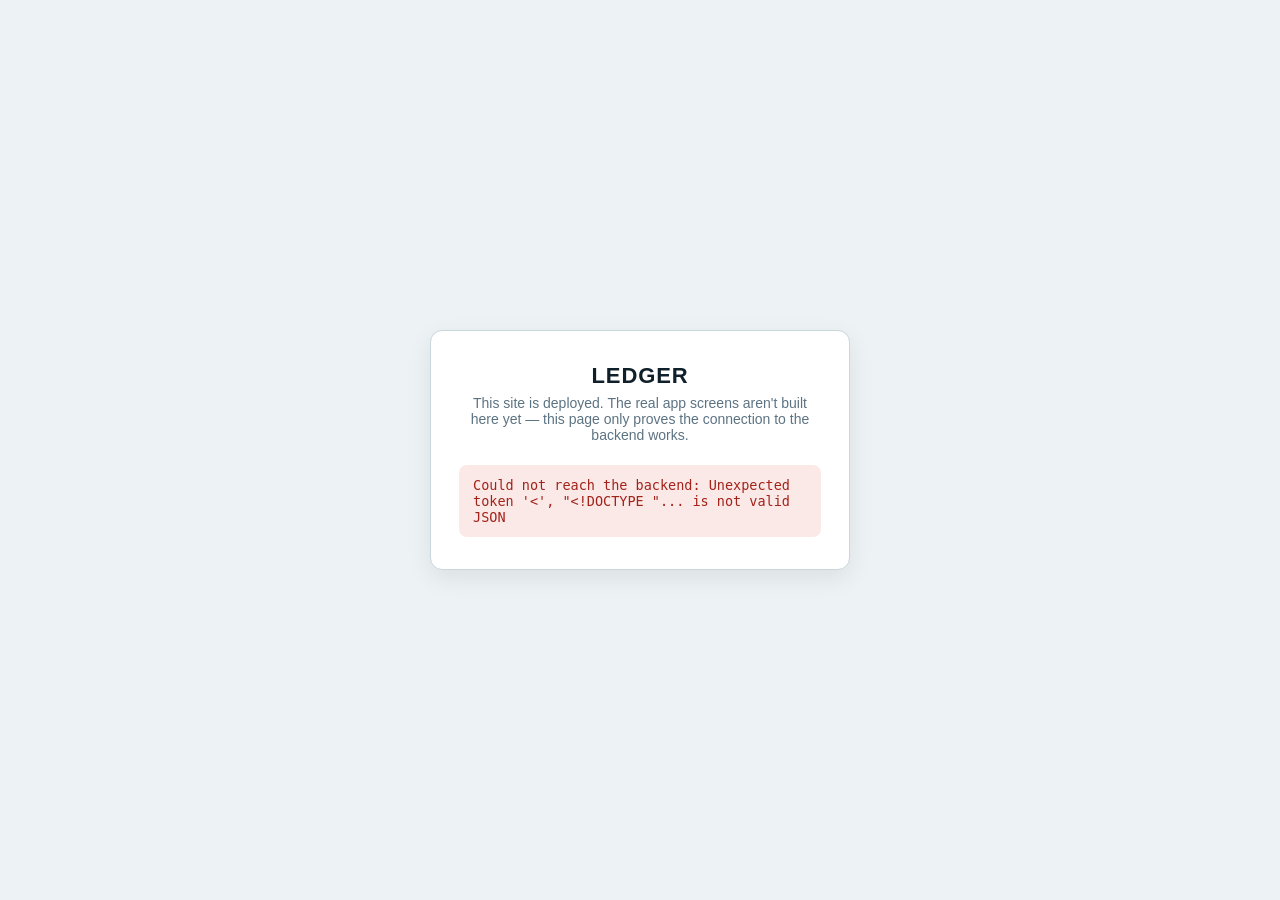
==== public/index.html @ 91eb321e "Connect to cloudfare Connect to CloudFare" ====
<!doctype html>
<html lang="en">
<head>
<meta charset="utf-8">
<meta name="viewport" content="width=device-width, initial-scale=1">
<title>Ledger</title>
<style>
  :root {
    --frost: #EDF2F4; --ice: #FFFFFF; --ink: #10202A; --steel: #5C7382;
    --chill: #0A6E7E; --chill-wash: #E3F1F3;
    --clear: #17703F; --clear-wash: #E5F4EC;
    --short: #A3221A; --short-wash: #FBE9E7;
    --rule: #C9D6DC;
  }
  @media (prefers-color-scheme: dark) {
    :root {
      --frost: #0B161C; --ice: #142530; --ink: #EAF2F5; --steel: #90A7B3;
      --chill: #3FBFD1; --chill-wash: #17323A;
      --clear: #57CE95; --clear-wash: #12301F;
      --short: #FF8C7A; --short-wash: #331612;
      --rule: #28414C;
    }
  }
  * { box-sizing: border-box; }
  body {
    margin: 0; min-height: 100vh; display: flex; align-items: center; justify-content: center;
    background: var(--frost); color: var(--ink);
    font-family: -apple-system, "Segoe UI", Roboto, Arial, sans-serif;
    padding: 24px;
  }
  .card {
    background: var(--ice); border: 1px solid var(--rule); border-radius: 12px;
    padding: 32px 28px; max-width: 420px; width: 100%; text-align: center;
    box-shadow: 0 8px 24px rgba(16,32,42,.08);
  }
  h1 { margin: 0 0 6px; font-size: 22px; letter-spacing: .04em; text-transform: uppercase; }
  p.sub { margin: 0 0 22px; color: var(--steel); font-size: 14px; }
  .status {
    font-family: ui-monospace, "SFMono-Regular", Consolas, monospace;
    font-size: 13.5px; padding: 12px 14px; border-radius: 8px; text-align: left;
    background: var(--rule); color: var(--steel);
  }
  .status.ok { background: var(--clear-wash); color: var(--clear); }
  .status.bad { background: var(--short-wash); color: var(--short); }
</style>
</head>
<body>
  <div class="card">
    <h1>Ledger</h1>
    <p class="sub">This site is deployed. The real app screens aren't built here yet — this page only proves the connection to the backend works.</p>
    <div class="status" id="status">Checking backend connection…</div>
  </div>

  <script>
    fetch('/api', {
      method: 'POST',
      headers: { 'Content-Type': 'text/plain' },
      body: JSON.stringify({ fn: 'login', payload: { pin: '0000' } })
    })
      .then(function (res) { return res.json(); })
      .then(function (data) {
        var el = document.getElementById('status');
        if (data && typeof data.ok === 'boolean') {
          el.className = 'status ok';
          el.textContent = 'Backend connected. (Response: ' + JSON.stringify(data) + ')';
        } else {
          el.className = 'status bad';
          el.textContent = 'Backend replied, but not in the expected shape: ' + JSON.stringify(data);
        }
      })
      .catch(function (err) {
        var el = document.getElementById('status');
        el.className = 'status bad';
        el.textContent = 'Could not reach the backend: ' + err.message;
      });
  </script>
</body>
</html>
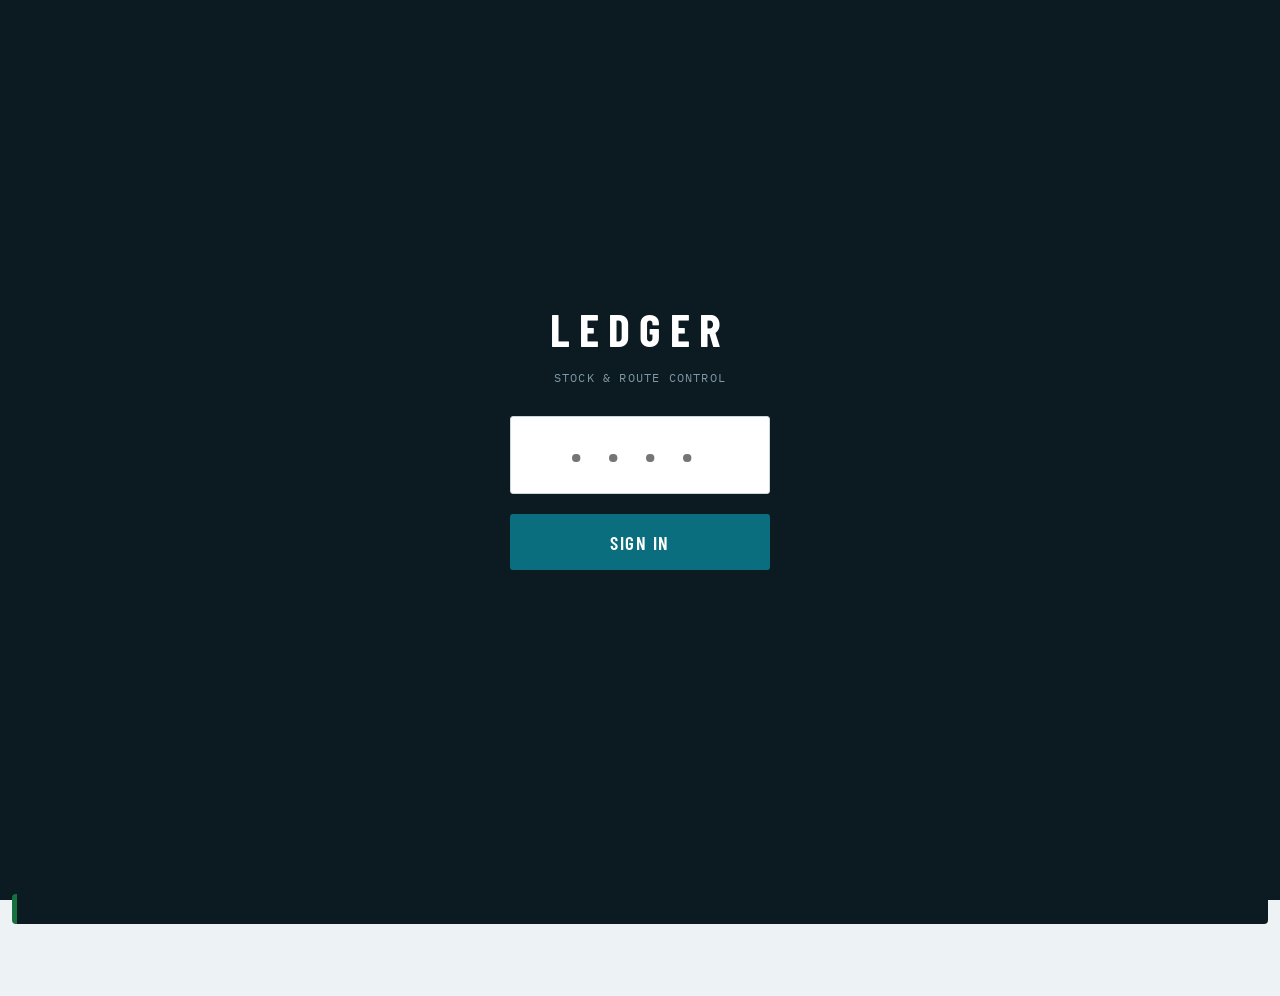
==== commit adeb10ee: "Building the real App" ====
--- a/public/index.html
+++ b/public/index.html
@@ -2,77 +2,167 @@
 <html lang="en">
 <head>
 <meta charset="utf-8">
-<meta name="viewport" content="width=device-width, initial-scale=1">
+<meta name="viewport" content="width=device-width, initial-scale=1, maximum-scale=1">
+<meta name="theme-color" content="#0A6E7E">
 <title>Ledger</title>
-<style>
-  :root {
-    --frost: #EDF2F4; --ice: #FFFFFF; --ink: #10202A; --steel: #5C7382;
-    --chill: #0A6E7E; --chill-wash: #E3F1F3;
-    --clear: #17703F; --clear-wash: #E5F4EC;
-    --short: #A3221A; --short-wash: #FBE9E7;
-    --rule: #C9D6DC;
-  }
-  @media (prefers-color-scheme: dark) {
-    :root {
-      --frost: #0B161C; --ice: #142530; --ink: #EAF2F5; --steel: #90A7B3;
-      --chill: #3FBFD1; --chill-wash: #17323A;
-      --clear: #57CE95; --clear-wash: #12301F;
-      --short: #FF8C7A; --short-wash: #331612;
-      --rule: #28414C;
-    }
-  }
-  * { box-sizing: border-box; }
-  body {
-    margin: 0; min-height: 100vh; display: flex; align-items: center; justify-content: center;
-    background: var(--frost); color: var(--ink);
-    font-family: -apple-system, "Segoe UI", Roboto, Arial, sans-serif;
-    padding: 24px;
-  }
-  .card {
-    background: var(--ice); border: 1px solid var(--rule); border-radius: 12px;
-    padding: 32px 28px; max-width: 420px; width: 100%; text-align: center;
-    box-shadow: 0 8px 24px rgba(16,32,42,.08);
-  }
-  h1 { margin: 0 0 6px; font-size: 22px; letter-spacing: .04em; text-transform: uppercase; }
-  p.sub { margin: 0 0 22px; color: var(--steel); font-size: 14px; }
-  .status {
-    font-family: ui-monospace, "SFMono-Regular", Consolas, monospace;
-    font-size: 13.5px; padding: 12px 14px; border-radius: 8px; text-align: left;
-    background: var(--rule); color: var(--steel);
-  }
-  .status.ok { background: var(--clear-wash); color: var(--clear); }
-  .status.bad { background: var(--short-wash); color: var(--short); }
-</style>
+<link rel="stylesheet" href="styles.css">
 </head>
 <body>
-  <div class="card">
-    <h1>Ledger</h1>
-    <p class="sub">This site is deployed. The real app screens aren't built here yet — this page only proves the connection to the backend works.</p>
-    <div class="status" id="status">Checking backend connection…</div>
+
+<!-- ── LOGIN ─────────────────────────────────────────────── -->
+<div id="login" class="login">
+  <div class="mark">Ledger</div>
+  <div class="sub">STOCK &amp; ROUTE CONTROL</div>
+  <input id="pin" type="tel" inputmode="numeric" maxlength="4" placeholder="••••" aria-label="Enter your PIN">
+  <button id="loginBtn">Sign in</button>
+  <div id="loginErr" class="err"></div>
+</div>
+
+<!-- ── APP ───────────────────────────────────────────────── -->
+<div id="app" style="display:none">
+  <div class="topbar">
+    <div class="brand">Ledger</div>
+    <div class="who">
+      <span id="uName"></span><br><span id="uRole"></span>
+      <button class="signout" onclick="doLogout()">Sign out</button>
+    </div>
   </div>
 
-  <script>
-    fetch('/api', {
-      method: 'POST',
-      headers: { 'Content-Type': 'text/plain' },
-      body: JSON.stringify({ fn: 'login', payload: { pin: '0000' } })
-    })
-      .then(function (res) { return res.json(); })
-      .then(function (data) {
-        var el = document.getElementById('status');
-        if (data && typeof data.ok === 'boolean') {
-          el.className = 'status ok';
-          el.textContent = 'Backend connected. (Response: ' + JSON.stringify(data) + ')';
-        } else {
-          el.className = 'status bad';
-          el.textContent = 'Backend replied, but not in the expected shape: ' + JSON.stringify(data);
-        }
-      })
-      .catch(function (err) {
-        var el = document.getElementById('status');
-        el.className = 'status bad';
-        el.textContent = 'Could not reach the backend: ' + err.message;
-      });
-  </script>
+  <div class="wrap">
+
+    <!-- HOME -->
+    <section id="s-home" class="screen on">
+      <div class="eyebrow" id="todayLabel">Today</div>
+      <h1 style="margin:2px 0 14px">Position</h1>
+
+      <div class="stats">
+        <div class="stat"><div class="k">Sales today</div><div class="v" id="mSales">—</div></div>
+        <div class="stat"><div class="k">Cash in</div><div class="v" id="mCash">—</div></div>
+        <div class="stat"><div class="k">On credit</div><div class="v" id="mCredit">—</div></div>
+        <div class="stat warn"><div class="k">Expiring</div><div class="v" id="mExp">—</div></div>
+      </div>
+
+      <div class="eyebrow" style="margin:22px 0 8px">Record</div>
+      <div class="tiles" id="tiles"></div>
+
+      <div id="reconHome"></div>
+    </section>
+
+    <!-- STOCK IN -->
+    <section id="s-stockin" class="screen">
+      <button class="back" onclick="go('home')">← Back</button>
+      <h2>Receive into cold room</h2>
+      <div class="card">
+        <label><span class="lbl">Date</span><input type="date" id="si_date"></label>
+        <label><span class="lbl">Product</span><select id="si_sku"></select></label>
+        <label><span class="lbl">Batch number</span><input id="si_batch" placeholder="B-1180"></label>
+        <label><span class="lbl">Quantity</span><input type="number" inputmode="numeric" id="si_qty" min="1"></label>
+        <label><span class="lbl">Production date</span><input type="date" id="si_prod"></label>
+        <label><span class="lbl">Expiry date</span><input type="date" id="si_exp"></label>
+        <label><span class="lbl">Unit cost</span><input type="number" inputmode="decimal" id="si_cost"></label>
+        <label><span class="lbl">Source</span><input id="si_src" value="Production"></label>
+        <button onclick="submit('submitStockIn', collectStockIn)">Record receipt</button>
+      </div>
+    </section>
+
+    <!-- LOAD OUT -->
+    <section id="s-loadout" class="screen">
+      <button class="back" onclick="go('home')">← Back</button>
+      <h2>Issue to marketer</h2>
+      <div class="card">
+        <label><span class="lbl">Date</span><input type="date" id="lo_date"></label>
+        <label><span class="lbl">Marketer</span><select id="lo_mkt"></select></label>
+        <label><span class="lbl">Destination</span><select id="lo_dest"></select></label>
+        <label><span class="lbl">Product</span><select id="lo_sku"></select></label>
+        <label><span class="lbl">Batch</span><select id="lo_batch"></select></label>
+        <label><span class="lbl">Quantity</span><input type="number" inputmode="numeric" id="lo_qty" min="1"></label>
+        <label><span class="lbl">Crates out</span><input type="number" inputmode="numeric" id="lo_crates" value="0"></label>
+        <button onclick="submit('submitLoadOut', collectLoadOut)">Issue stock</button>
+      </div>
+    </section>
+
+    <!-- SALE -->
+    <section id="s-sale" class="screen">
+      <button class="back" onclick="go('home')">← Back</button>
+      <h2>Record sale</h2>
+      <div class="card">
+        <label><span class="lbl">Date</span><input type="date" id="sa_date"></label>
+        <label id="sa_mktWrap"><span class="lbl">Marketer</span><select id="sa_mkt"></select></label>
+        <label><span class="lbl">Location</span><select id="sa_loc"></select></label>
+        <label><span class="lbl">Customer</span><input id="sa_cust" placeholder="Shop or trader name"></label>
+        <label><span class="lbl">Product</span><select id="sa_sku"></select></label>
+        <label><span class="lbl">Quantity</span><input type="number" inputmode="numeric" id="sa_qty" min="1"></label>
+        <label><span class="lbl">Unit price</span><input type="number" inputmode="decimal" id="sa_price"></label>
+        <label><span class="lbl">Payment</span><select id="sa_pay">
+          <option>Cash</option><option>Transfer</option><option>Credit</option><option>Part Payment</option>
+        </select></label>
+        <div class="stat" style="margin-top:14px"><div class="k">Amount</div><div class="v" id="sa_total">0</div></div>
+        <button onclick="submit('submitSale', collectSale)">Record sale</button>
+      </div>
+    </section>
+
+    <!-- RETURN -->
+    <section id="s-return" class="screen">
+      <button class="back" onclick="go('home')">← Back</button>
+      <h2>Record return</h2>
+      <div class="card">
+        <label><span class="lbl">Date</span><input type="date" id="rt_date"></label>
+        <label id="rt_mktWrap"><span class="lbl">Marketer</span><select id="rt_mkt"></select></label>
+        <label><span class="lbl">Product</span><select id="rt_sku"></select></label>
+        <label><span class="lbl">Batch</span><select id="rt_batch"></select></label>
+        <label><span class="lbl">Quantity</span><input type="number" inputmode="numeric" id="rt_qty" min="1"></label>
+        <label><span class="lbl">Reason</span><select id="rt_reason">
+          <option>Unsold</option><option>Damaged</option><option>Expired</option>
+          <option>Wrong Item</option><option>Customer Rejected</option>
+        </select></label>
+        <label><span class="lbl">Condition</span><select id="rt_cond">
+          <option>Good - Restock</option><option>Pending Write-Off</option>
+        </select></label>
+        <button onclick="submit('submitReturn', collectReturn)">Record return</button>
+      </div>
+    </section>
+
+    <!-- CASH -->
+    <section id="s-cash" class="screen">
+      <button class="back" onclick="go('home')">← Back</button>
+      <h2>Remit cash</h2>
+      <div class="card">
+        <label><span class="lbl">Date</span><input type="date" id="ca_date"></label>
+        <label id="ca_mktWrap"><span class="lbl">Marketer</span><select id="ca_mkt"></select></label>
+        <label><span class="lbl">Amount</span><input type="number" inputmode="decimal" id="ca_amt"></label>
+        <label><span class="lbl">Note</span><input id="ca_note" placeholder="Full / part payment"></label>
+        <button onclick="submit('submitCash', collectCash)">Record remittance</button>
+      </div>
+    </section>
+
+    <!-- CRATES -->
+    <section id="s-crates" class="screen">
+      <button class="back" onclick="go('home')">← Back</button>
+      <h2>Crates</h2>
+      <div class="card">
+        <label><span class="lbl">Date</span><input type="date" id="cr_date"></label>
+        <label id="cr_mktWrap"><span class="lbl">Marketer</span><select id="cr_mkt"></select></label>
+        <label><span class="lbl">Location</span><select id="cr_loc"></select></label>
+        <label><span class="lbl">Crates out</span><input type="number" inputmode="numeric" id="cr_out" value="0"></label>
+        <label><span class="lbl">Crates returned</span><input type="number" inputmode="numeric" id="cr_back" value="0"></label>
+        <button onclick="submit('submitCrates', collectCrates)">Record crates</button>
+      </div>
+    </section>
+
+    <!-- RECONCILIATION -->
+    <section id="s-recon" class="screen">
+      <button class="back" onclick="go('home')">← Back</button>
+      <h2>Reconciliation</h2>
+      <div class="eyebrow" style="margin:6px 0 14px">Issued vs sold vs returned vs cash</div>
+      <div id="reconList"></div>
+      <button id="saveRecon" onclick="doSaveRecon()">Save today's reconciliation</button>
+    </section>
+
+  </div>
+</div>
+
+<div id="toast" class="toast"></div>
+
+<script src="app.js"></script>
 </body>
 </html>
--- a/public/styles.css
+++ b/public/styles.css
@@ -0,0 +1,213 @@
+/* ─────────────────────────────────────────────────────────────
+   LEDGER — cold-chain instrumentation
+   Built for cheap Android phones, in a cold room or open market,
+   in direct sun. Light ground, heavy contrast, huge targets.
+   Codes and quantities are monospace because batch numbers are
+   monospace in the real world.
+   ───────────────────────────────────────────────────────────── */
+
+@import url('https://fonts.googleapis.com/css2?family=Barlow+Condensed:wght@500;600;700&family=IBM+Plex+Mono:wght@500;600&display=swap');
+
+:root {
+  --frost:  #EDF2F4;
+  --ice:    #FFFFFF;
+  --ink:    #0C1A21;
+  --steel:  #5D7382;
+  --chill:  #0A6E7E;
+  --chill-d:#075967;
+  --signal: #B45F06;
+  --short:  #A3221A;
+  --clear:  #17703F;
+  --rule:   #C9D6DC;
+
+  --display: 'Barlow Condensed', 'Arial Narrow', sans-serif;
+  --data: 'IBM Plex Mono', ui-monospace, monospace;
+  --body: -apple-system, BlinkMacSystemFont, 'Segoe UI', Roboto, sans-serif;
+
+  --tap: 56px;
+  --pad: 16px;
+}
+
+* { box-sizing: border-box; -webkit-tap-highlight-color: transparent; }
+
+body {
+  margin: 0;
+  background: var(--frost);
+  color: var(--ink);
+  font-family: var(--body);
+  font-size: 16px;
+  line-height: 1.45;
+  padding-bottom: 96px;
+}
+
+/* Stencil labels — the vernacular of crates and cold rooms */
+.eyebrow {
+  font-family: var(--display);
+  font-weight: 700;
+  font-size: 13px;
+  letter-spacing: .14em;
+  text-transform: uppercase;
+  color: var(--steel);
+}
+
+h1, h2, h3 { font-family: var(--display); margin: 0; letter-spacing: .01em; }
+h1 { font-size: 30px; font-weight: 700; text-transform: uppercase; }
+h2 { font-size: 22px; font-weight: 600; text-transform: uppercase; letter-spacing: .06em; }
+
+/* ── Shell ───────────────────────────────────────────────── */
+.topbar {
+  background: var(--ink);
+  color: #fff;
+  padding: 14px var(--pad);
+  display: flex;
+  align-items: center;
+  justify-content: space-between;
+  position: sticky; top: 0; z-index: 20;
+}
+.topbar .brand { font-family: var(--display); font-size: 22px; font-weight: 700; letter-spacing: .16em; text-transform: uppercase; }
+.topbar .who { font-family: var(--data); font-size: 12px; color: #9DB3BE; text-align: right; line-height: 1.3; }
+.topbar .signout {
+  display: block; margin-top: 4px; width: auto; min-height: auto;
+  padding: 0; background: none; border: none; color: #7F98A5;
+  font-family: var(--data); font-size: 11px; letter-spacing: .05em;
+  text-transform: uppercase; text-decoration: underline; cursor: pointer;
+}
+
+.wrap { padding: var(--pad); max-width: 640px; margin: 0 auto; }
+.screen { display: none; }
+.screen.on { display: block; }
+
+/* ── Cards ───────────────────────────────────────────────── */
+.card {
+  background: var(--ice);
+  border: 1px solid var(--rule);
+  border-radius: 4px;
+  padding: var(--pad);
+  margin-bottom: 14px;
+}
+
+/* ── Action tiles: big, unmissable, gloved-hand friendly ── */
+.tiles { display: grid; grid-template-columns: 1fr 1fr; gap: 12px; }
+.tile {
+  background: var(--ice);
+  border: 1px solid var(--rule);
+  border-left: 5px solid var(--chill);
+  border-radius: 4px;
+  padding: 18px 14px;
+  min-height: 96px;
+  display: flex; flex-direction: column; justify-content: space-between;
+  cursor: pointer;
+  transition: transform .08s ease, box-shadow .12s ease;
+}
+.tile:active { transform: scale(.985); }
+.tile:hover { box-shadow: 0 2px 0 var(--rule); }
+.tile .n { font-family: var(--data); font-size: 12px; color: var(--steel); }
+.tile .t { font-family: var(--display); font-size: 21px; font-weight: 600; text-transform: uppercase; letter-spacing: .04em; }
+
+/* ── Stat strip ──────────────────────────────────────────── */
+.stats { display: grid; grid-template-columns: 1fr 1fr; gap: 10px; margin-bottom: 14px; }
+.stat { background: var(--ice); border: 1px solid var(--rule); border-radius: 4px; padding: 12px 14px; }
+.stat .k { font-family: var(--display); font-size: 12px; letter-spacing: .12em; text-transform: uppercase; color: var(--steel); }
+.stat .v { font-family: var(--data); font-weight: 600; font-size: 21px; margin-top: 4px; }
+.stat.warn .v { color: var(--signal); }
+
+/* ── SIGNATURE: the variance gauge ───────────────────────── */
+.gauge {
+  background: var(--ice);
+  border: 1px solid var(--rule);
+  border-radius: 4px;
+  margin-bottom: 12px;
+  overflow: hidden;
+}
+.gauge .band {
+  padding: 10px 14px;
+  display: flex; align-items: center; justify-content: space-between;
+  background: var(--clear); color: #fff;
+}
+.gauge.flag .band { background: var(--short); }
+.gauge .band .nm { font-family: var(--display); font-size: 19px; font-weight: 600; text-transform: uppercase; letter-spacing: .05em; }
+.gauge .band .st { font-family: var(--data); font-size: 12px; letter-spacing: .1em; }
+
+.gauge .readout { display: flex; align-items: stretch; }
+.gauge .flow { flex: 1; padding: 14px; display: grid; grid-template-columns: repeat(3, 1fr); gap: 8px; border-right: 1px solid var(--rule); }
+.gauge .flow div { text-align: left; }
+.gauge .flow .k { font-family: var(--display); font-size: 11px; letter-spacing: .1em; text-transform: uppercase; color: var(--steel); }
+.gauge .flow .v { font-family: var(--data); font-weight: 600; font-size: 17px; }
+
+/* the number that sells the product */
+.gauge .gap { width: 132px; padding: 14px; text-align: center; display: flex; flex-direction: column; justify-content: center; }
+.gauge .gap .k { font-family: var(--display); font-size: 11px; letter-spacing: .12em; text-transform: uppercase; color: var(--steel); }
+.gauge .gap .v { font-family: var(--data); font-weight: 600; font-size: 34px; line-height: 1.05; color: var(--clear); }
+.gauge.flag .gap .v { color: var(--short); }
+.gauge .gap .sub { font-family: var(--data); font-size: 12px; color: var(--steel); margin-top: 2px; }
+
+/* tick marks — instrument panel cue */
+.ticks { height: 6px; background: repeating-linear-gradient(90deg, var(--rule) 0 1px, transparent 1px 9px); }
+
+/* ── Forms ───────────────────────────────────────────────── */
+label { display: block; margin: 14px 0 6px; }
+label .lbl { font-family: var(--display); font-size: 13px; font-weight: 600; letter-spacing: .1em; text-transform: uppercase; color: var(--steel); }
+
+input, select, textarea {
+  width: 100%;
+  min-height: var(--tap);
+  padding: 12px 14px;
+  font-family: var(--data);
+  font-size: 17px;
+  color: var(--ink);
+  background: var(--ice);
+  border: 1.5px solid var(--rule);
+  border-radius: 3px;
+  appearance: none;
+}
+input:focus, select:focus, textarea:focus {
+  outline: 3px solid rgba(10,110,126,.28);
+  border-color: var(--chill);
+}
+select { background-image: linear-gradient(45deg, transparent 50%, var(--steel) 50%), linear-gradient(135deg, var(--steel) 50%, transparent 50%); background-position: calc(100% - 20px) 24px, calc(100% - 14px) 24px; background-size: 6px 6px; background-repeat: no-repeat; }
+
+button {
+  width: 100%;
+  min-height: var(--tap);
+  font-family: var(--display);
+  font-size: 19px;
+  font-weight: 600;
+  letter-spacing: .08em;
+  text-transform: uppercase;
+  color: #fff;
+  background: var(--chill);
+  border: none;
+  border-radius: 3px;
+  cursor: pointer;
+  margin-top: 20px;
+}
+button:active { background: var(--chill-d); }
+button.ghost { background: transparent; color: var(--steel); border: 1.5px solid var(--rule); }
+button:disabled { opacity: .5; }
+
+/* ── Toast ───────────────────────────────────────────────── */
+.toast {
+  position: fixed; left: 12px; right: 12px; bottom: 18px;
+  background: var(--ink); color: #fff;
+  padding: 15px 16px; border-radius: 4px;
+  font-family: var(--data); font-size: 14px;
+  border-left: 5px solid var(--clear);
+  transform: translateY(140%); transition: transform .22s ease;
+  z-index: 50;
+}
+.toast.up { transform: translateY(0); }
+.toast.bad { border-left-color: var(--short); }
+
+/* ── Login ───────────────────────────────────────────────── */
+.login { min-height: 100vh; display: flex; flex-direction: column; align-items: center; justify-content: center; padding: 24px; background: var(--ink); }
+.login .mark { font-family: var(--display); font-size: 46px; font-weight: 700; letter-spacing: .2em; color: #fff; text-transform: uppercase; }
+.login .sub { font-family: var(--data); font-size: 12px; color: #7F98A5; letter-spacing: .1em; margin: 6px 0 30px; }
+.login input { text-align: center; font-size: 34px; letter-spacing: .5em; padding: 16px; max-width: 260px; }
+.login button { max-width: 260px; }
+.login .err { font-family: var(--data); font-size: 13px; color: #FF8A7A; margin-top: 14px; min-height: 20px; text-align: center; }
+
+.back { font-family: var(--display); font-size: 15px; letter-spacing: .1em; text-transform: uppercase; color: var(--steel); background: none; border: none; padding: 8px 0; width: auto; margin: 0 0 4px; }
+
+.empty { font-family: var(--data); font-size: 14px; color: var(--steel); padding: 18px 0; }
+
+@media (prefers-reduced-motion: reduce) { * { transition: none !important; } }
